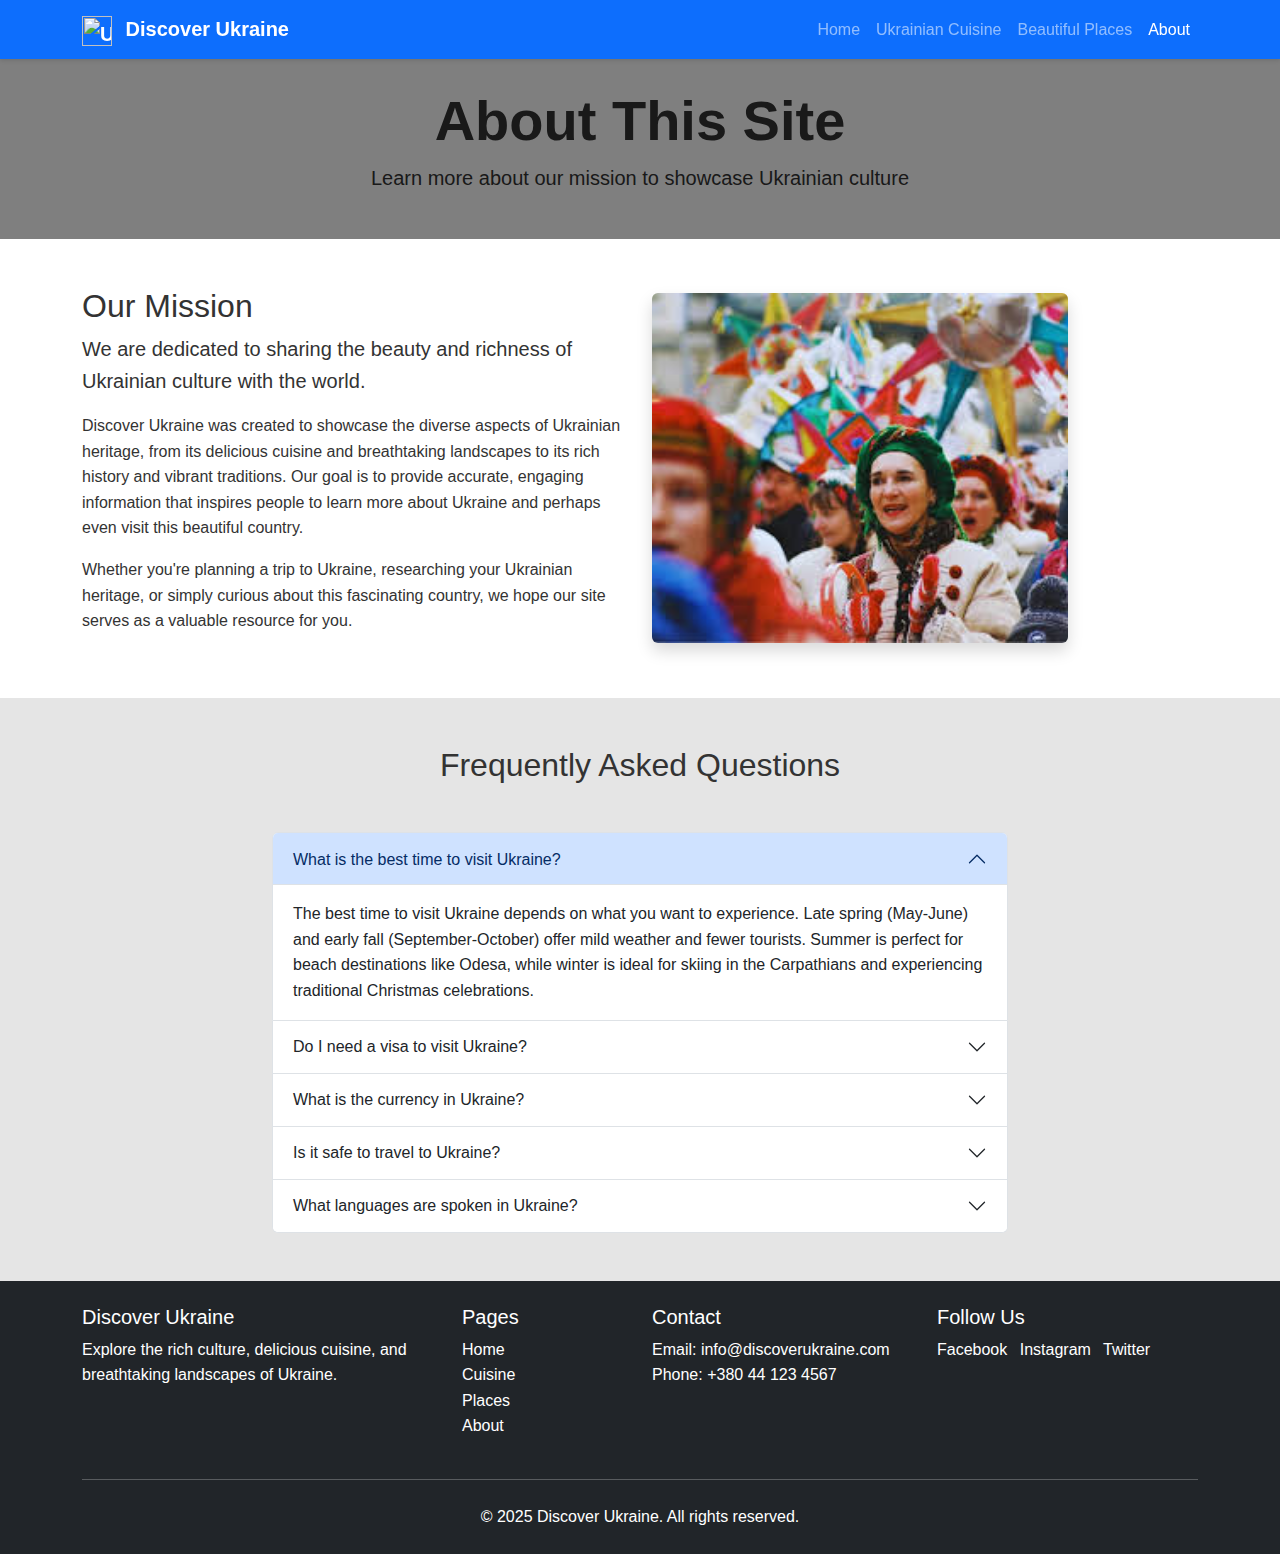
==== about.html @ c255788e "first commit" ====
<html lang="en">
<head>
    <meta charset="UTF-8">
    <meta name="viewport" content="width=device-width, initial-scale=1.0">
    <title>About - Discover Ukraine</title>
    <link href="https://cdn.jsdelivr.net/npm/bootstrap@5.3.0/dist/css/bootstrap.min.css" rel="stylesheet">
    <link rel="stylesheet" href="css/styles.css">
</head>
<body>
    <nav class="navbar navbar-expand-lg navbar-dark bg-primary sticky-top">
        <div class="container">
            <a class="navbar-brand" href="index.html">
                <img src="https://upload.wikimedia.org/wikipedia/commons/4/49/Flag_of_Ukraine.svg" alt="Ukrainian Flag" width="30" class="me-2">
                Discover Ukraine
            </a>
            <button class="navbar-toggler" type="button" data-bs-toggle="collapse" data-bs-target="#navbarNav">
                <span class="navbar-toggler-icon"></span>
            </button>
            <div class="collapse navbar-collapse" id="navbarNav">
                <ul class="navbar-nav ms-auto">
                    <li class="nav-item">
                        <a class="nav-link" href="index.html">Home</a>
                    </li>
                    <li class="nav-item">
                        <a class="nav-link" href="dishes.html">Ukrainian Cuisine</a>
                    </li>
                    <li class="nav-item">
                        <a class="nav-link" href="places.html">Beautiful Places</a>
                    </li>
                    <li class="nav-item">
                        <a class="nav-link active" href="about.html">About</a>
                    </li>
                </ul>
            </div>
        </div>
    </nav>

    <header class="page-header about-header">
        <div class="overlay"></div>
        <div class="container text-center">
            <h1 class="display-4 fw-bold">About This Site</h1>
            <p class="lead">Learn more about our mission to showcase Ukrainian culture</p>
        </div>
    </header>

    <section class="py-5">
        <div class="container">
            <div class="row align-items-center">
                <div class="col-lg-6 mb-4 mb-lg-0">
                    <h2>Our Mission</h2>
                    <p class="lead">We are dedicated to sharing the beauty and richness of Ukrainian culture with the world.</p>
                    <p>Discover Ukraine was created to showcase the diverse aspects of Ukrainian heritage, from its delicious cuisine and breathtaking landscapes to its rich history and vibrant traditions. Our goal is to provide accurate, engaging information that inspires people to learn more about Ukraine and perhaps even visit this beautiful country.</p>
                    <p>Whether you're planning a trip to Ukraine, researching your Ukrainian heritage, or simply curious about this fascinating country, we hope our site serves as a valuable resource for you.</p>
                </div>
                <div class="col-lg-6">
                    <img src="photos/celebration.jpeg" alt="Ukrainian Traditional Celebration" style="height: 350px;" class="img-fluid rounded shadow">
                </div>
            </div>
        </div>
    </section>

    <section class="py-5" style="background-color: rgb(229, 229, 229);">
        <div class="container">
            <h2 class="text-center mb-5">Frequently Asked Questions</h2>
            <div class="row justify-content-center">
                <div class="col-lg-8">
                    <div class="accordion" id="faqAccordion">
                        <div class="accordion-item">
                            <h3 class="accordion-header" id="headingOne">
                                <button class="accordion-button" type="button" data-bs-toggle="collapse" data-bs-target="#collapseOne" aria-expanded="true" aria-controls="collapseOne">
                                    What is the best time to visit Ukraine?
                                </button>
                            </h3>
                            <div id="collapseOne" class="accordion-collapse collapse show" aria-labelledby="headingOne" data-bs-parent="#faqAccordion">
                                <div class="accordion-body">
                                    The best time to visit Ukraine depends on what you want to experience. Late spring (May-June) and early fall (September-October) offer mild weather and fewer tourists. Summer is perfect for beach destinations like Odesa, while winter is ideal for skiing in the Carpathians and experiencing traditional Christmas celebrations.
                                </div>
                            </div>
                        </div>
                        <div class="accordion-item">
                            <h3 class="accordion-header" id="headingTwo">
                                <button class="accordion-button collapsed" type="button" data-bs-toggle="collapse" data-bs-target="#collapseTwo" aria-expanded="false" aria-controls="collapseTwo">
                                    Do I need a visa to visit Ukraine?
                                </button>
                            </h3>
                            <div id="collapseTwo" class="accordion-collapse collapse" aria-labelledby="headingTwo" data-bs-parent="#faqAccordion">
                                <div class="accordion-body">
                                    Citizens of many countries, including the EU, US, Canada, Japan, and Australia, can visit Ukraine without a visa for up to 90 days within a 180-day period. However, visa requirements can change, so it's always best to check with the Ukrainian embassy or consulate in your country before planning your trip.
                                </div>
                            </div>
                        </div>
                        <div class="accordion-item">
                            <h3 class="accordion-header" id="headingThree">
                                <button class="accordion-button collapsed" type="button" data-bs-toggle="collapse" data-bs-target="#collapseThree" aria-expanded="false" aria-controls="collapseThree">
                                    What is the currency in Ukraine?
                                </button>
                            </h3>
                            <div id="collapseThree" class="accordion-collapse collapse" aria-labelledby="headingThree" data-bs-parent="#faqAccordion">
                                <div class="accordion-body">
                                    The currency in Ukraine is the Ukrainian Hryvnia (UAH). Credit cards are widely accepted in cities and tourist areas, but it's good to have some cash for smaller establishments and rural areas. ATMs are readily available in urban areas.
                                </div>
                            </div>
                        </div>
                        <div class="accordion-item">
                            <h3 class="accordion-header" id="headingFour">
                                <button class="accordion-button collapsed" type="button" data-bs-toggle="collapse" data-bs-target="#collapseFour" aria-expanded="false" aria-controls="collapseFour">
                                    Is it safe to travel to Ukraine?
                                </button>
                            </h3>
                            <div id="collapseFour" class="accordion-collapse collapse" aria-labelledby="headingFour" data-bs-parent="#faqAccordion">
                                <div class="accordion-body">
                                    Always check the latest travel advisories before planning your trip. Most tourist areas in Ukraine are safe for visitors, but like any destination, it's important to stay aware of your surroundings and take normal precautions. Avoid the eastern regions of Donetsk and Luhansk, which have ongoing conflicts.
                                </div>
                            </div>
                        </div>
                        <div class="accordion-item">
                            <h3 class="accordion-header" id="headingFive">
                                <button class="accordion-button collapsed" type="button" data-bs-toggle="collapse" data-bs-target="#collapseFive" aria-expanded="false" aria-controls="collapseFive">
                                    What languages are spoken in Ukraine?
                                </button>
                            </h3>
                            <div id="collapseFive" class="accordion-collapse collapse" aria-labelledby="headingFive" data-bs-parent="#faqAccordion">
                                <div class="accordion-body">
                                    Ukrainian is the official language of Ukraine. Russian is also widely spoken, especially in eastern and southern regions. In tourist areas, you may find people who speak English, particularly younger Ukrainians and those working in the tourism industry. Learning a few basic Ukrainian phrases is appreciated by locals.
                                </div>
                            </div>
                        </div>
                    </div>
                </div>
            </div>
        </div>
    </section>

    <footer class="bg-dark text-white py-4">
        <div class="container">
            <div class="row">
                <div class="col-md-4 mb-4 mb-md-0">
                    <h5>Discover Ukraine</h5>
                    <p>Explore the rich culture, delicious cuisine, and breathtaking landscapes of Ukraine.</p>
                </div>
                <div class="col-md-2 mb-4 mb-md-0">
                    <h5>Pages</h5>
                    <ul class="list-unstyled">
                        <li><a href="index.html" class="text-white">Home</a></li>
                        <li><a href="dishes.html" class="text-white">Cuisine</a></li>
                        <li><a href="places.html" class="text-white">Places</a></li>
                        <li><a href="about.html" class="text-white">About</a></li>
                    </ul>
                </div>
                <div class="col-md-3 mb-4 mb-md-0">
                    <h5>Contact</h5>
                    <ul class="list-unstyled">
                        <li>Email: info@discoverukraine.com</li>
                        <li>Phone: +380 44 123 4567</li>
                    </ul>
                </div>
                <div class="col-md-3">
                    <h5>Follow Us</h5>
                    <div class="social-links">
                        <a href="#" class="text-white me-2"><i class="bi bi-facebook"></i> Facebook</a>
                        <a href="#" class="text-white me-2"><i class="bi bi-instagram"></i> Instagram</a>
                        <a href="#" class="text-white"><i class="bi bi-twitter"></i> Twitter</a>
                    </div>
                </div>
            </div>
            <hr class="my-4">
            <div class="text-center">
                <p class="mb-0">&copy; 2025 Discover Ukraine. All rights reserved.</p>
            </div>
        </div>
    </footer>

    <script src="https://cdn.jsdelivr.net/npm/bootstrap@5.3.0/dist/js/bootstrap.bundle.min.js"></script>
    <script src="js/script.js"></script>
</body>
</html>
---- css/styles.css ----
:root {
	--primary-color: #0057b7;
	--secondary-color: #ffd700;
	--dark-color: #333;
	--light-color: #f4f4f4;
	--success-color: #28a745;
	--danger-color: #dc3545;
}

body {
	font-family: 'Segoe UI', Tahoma, Geneva, Verdana, sans-serif;
	line-height: 1.6;
	color: var(--dark-color);
}

.navbar {
	box-shadow: 0 2px 4px rgba(0, 0, 0, 0.1);
}

.navbar-brand {
	font-weight: 600;
}

.hero-section {
	background-size: cover;
	background-position: center;
	height: 40vh;
	position: relative;
	color: white;
	display: flex;
	align-items: center;
}

.hero-content {
	position: relative;
	z-index: 2;
}

.overlay {
	position: absolute;
	top: 0;
	left: 0;
	width: 100%;
	height: 100%;
	background-color: rgba(0, 0, 0, 0.5);
	z-index: 1;
}

.page-header {
	height: 20vh;
	background-size: cover;
	background-position: center;
	position: relative;
	display: flex;
	align-items: center;
	justify-content: center;
}

.feature-box {
	padding: 20px;
	transition: transform 0.3s ease;
}

.feature-box:hover {
	transform: translateY(-10px);
}

.feature-img {
	width: 150px;
	height: 150px;
	object-fit: cover;
	border: 5px solid var(--light-color);
	box-shadow: 0 4px 8px rgba(0, 0, 0, 0.1);
}

.card {
	transition: transform 0.3s ease, box-shadow 0.3s ease;
}

.card:hover {
	transform: translateY(-5px);
	box-shadow: 0 10px 20px rgba(0, 0, 0, 0.1) !important;
}

.dish-img, .place-img {
	height: 200px;
	object-fit: cover;
}

.historical-img {
	height: 180px;
	object-fit: cover;
}

.team-img {
	width: 120px;
	height: 120px;
	border-radius: 50%;
	object-fit: cover;
	border: 3px solid var(--primary-color);
}

.testimonial-img img {
	width: 80px;
	height: 80px;
	border: 3px solid var(--primary-color);
}

footer a {
	text-decoration: none;
}

footer a:hover {
	text-decoration: underline;
}

/* Responsive Adjustments */
@media (max-width: 768px) {
	.hero-section {
			height: 60vh;
	}
	
	.page-header {
			height: 30vh;
	}
	
	.feature-img {
			width: 120px;
			height: 120px;
	}
}

@media (max-width: 576px) {
	.hero-section {
			height: 50vh;
	}
	
	.page-header {
			height: 25vh;
	}
}
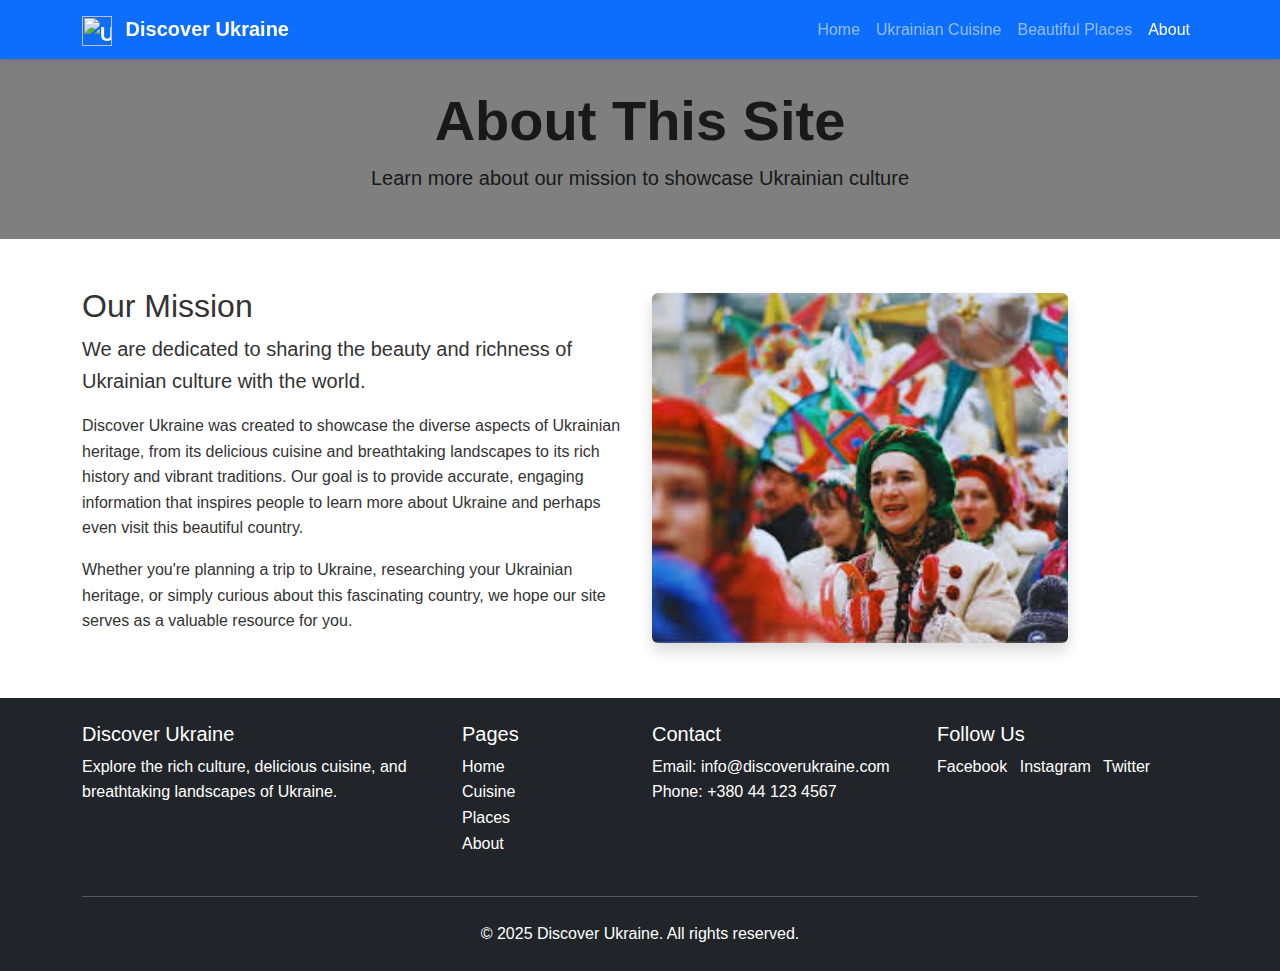
==== commit 3045ded7: "commit" ====
--- a/about.html
+++ b/about.html
@@ -59,78 +59,6 @@
         </div>
     </section>
 
-    <section class="py-5" style="background-color: rgb(229, 229, 229);">
-        <div class="container">
-            <h2 class="text-center mb-5">Frequently Asked Questions</h2>
-            <div class="row justify-content-center">
-                <div class="col-lg-8">
-                    <div class="accordion" id="faqAccordion">
-                        <div class="accordion-item">
-                            <h3 class="accordion-header" id="headingOne">
-                                <button class="accordion-button" type="button" data-bs-toggle="collapse" data-bs-target="#collapseOne" aria-expanded="true" aria-controls="collapseOne">
-                                    What is the best time to visit Ukraine?
-                                </button>
-                            </h3>
-                            <div id="collapseOne" class="accordion-collapse collapse show" aria-labelledby="headingOne" data-bs-parent="#faqAccordion">
-                                <div class="accordion-body">
-                                    The best time to visit Ukraine depends on what you want to experience. Late spring (May-June) and early fall (September-October) offer mild weather and fewer tourists. Summer is perfect for beach destinations like Odesa, while winter is ideal for skiing in the Carpathians and experiencing traditional Christmas celebrations.
-                                </div>
-                            </div>
-                        </div>
-                        <div class="accordion-item">
-                            <h3 class="accordion-header" id="headingTwo">
-                                <button class="accordion-button collapsed" type="button" data-bs-toggle="collapse" data-bs-target="#collapseTwo" aria-expanded="false" aria-controls="collapseTwo">
-                                    Do I need a visa to visit Ukraine?
-                                </button>
-                            </h3>
-                            <div id="collapseTwo" class="accordion-collapse collapse" aria-labelledby="headingTwo" data-bs-parent="#faqAccordion">
-                                <div class="accordion-body">
-                                    Citizens of many countries, including the EU, US, Canada, Japan, and Australia, can visit Ukraine without a visa for up to 90 days within a 180-day period. However, visa requirements can change, so it's always best to check with the Ukrainian embassy or consulate in your country before planning your trip.
-                                </div>
-                            </div>
-                        </div>
-                        <div class="accordion-item">
-                            <h3 class="accordion-header" id="headingThree">
-                                <button class="accordion-button collapsed" type="button" data-bs-toggle="collapse" data-bs-target="#collapseThree" aria-expanded="false" aria-controls="collapseThree">
-                                    What is the currency in Ukraine?
-                                </button>
-                            </h3>
-                            <div id="collapseThree" class="accordion-collapse collapse" aria-labelledby="headingThree" data-bs-parent="#faqAccordion">
-                                <div class="accordion-body">
-                                    The currency in Ukraine is the Ukrainian Hryvnia (UAH). Credit cards are widely accepted in cities and tourist areas, but it's good to have some cash for smaller establishments and rural areas. ATMs are readily available in urban areas.
-                                </div>
-                            </div>
-                        </div>
-                        <div class="accordion-item">
-                            <h3 class="accordion-header" id="headingFour">
-                                <button class="accordion-button collapsed" type="button" data-bs-toggle="collapse" data-bs-target="#collapseFour" aria-expanded="false" aria-controls="collapseFour">
-                                    Is it safe to travel to Ukraine?
-                                </button>
-                            </h3>
-                            <div id="collapseFour" class="accordion-collapse collapse" aria-labelledby="headingFour" data-bs-parent="#faqAccordion">
-                                <div class="accordion-body">
-                                    Always check the latest travel advisories before planning your trip. Most tourist areas in Ukraine are safe for visitors, but like any destination, it's important to stay aware of your surroundings and take normal precautions. Avoid the eastern regions of Donetsk and Luhansk, which have ongoing conflicts.
-                                </div>
-                            </div>
-                        </div>
-                        <div class="accordion-item">
-                            <h3 class="accordion-header" id="headingFive">
-                                <button class="accordion-button collapsed" type="button" data-bs-toggle="collapse" data-bs-target="#collapseFive" aria-expanded="false" aria-controls="collapseFive">
-                                    What languages are spoken in Ukraine?
-                                </button>
-                            </h3>
-                            <div id="collapseFive" class="accordion-collapse collapse" aria-labelledby="headingFive" data-bs-parent="#faqAccordion">
-                                <div class="accordion-body">
-                                    Ukrainian is the official language of Ukraine. Russian is also widely spoken, especially in eastern and southern regions. In tourist areas, you may find people who speak English, particularly younger Ukrainians and those working in the tourism industry. Learning a few basic Ukrainian phrases is appreciated by locals.
-                                </div>
-                            </div>
-                        </div>
-                    </div>
-                </div>
-            </div>
-        </div>
-    </section>
-
     <footer class="bg-dark text-white py-4">
         <div class="container">
             <div class="row">
--- a/css/styles.css
+++ b/css/styles.css
@@ -113,29 +113,3 @@
 footer a:hover {
 	text-decoration: underline;
 }
-
-/* Responsive Adjustments */
-@media (max-width: 768px) {
-	.hero-section {
-			height: 60vh;
-	}
-	
-	.page-header {
-			height: 30vh;
-	}
-	
-	.feature-img {
-			width: 120px;
-			height: 120px;
-	}
-}
-
-@media (max-width: 576px) {
-	.hero-section {
-			height: 50vh;
-	}
-	
-	.page-header {
-			height: 25vh;
-	}
-}